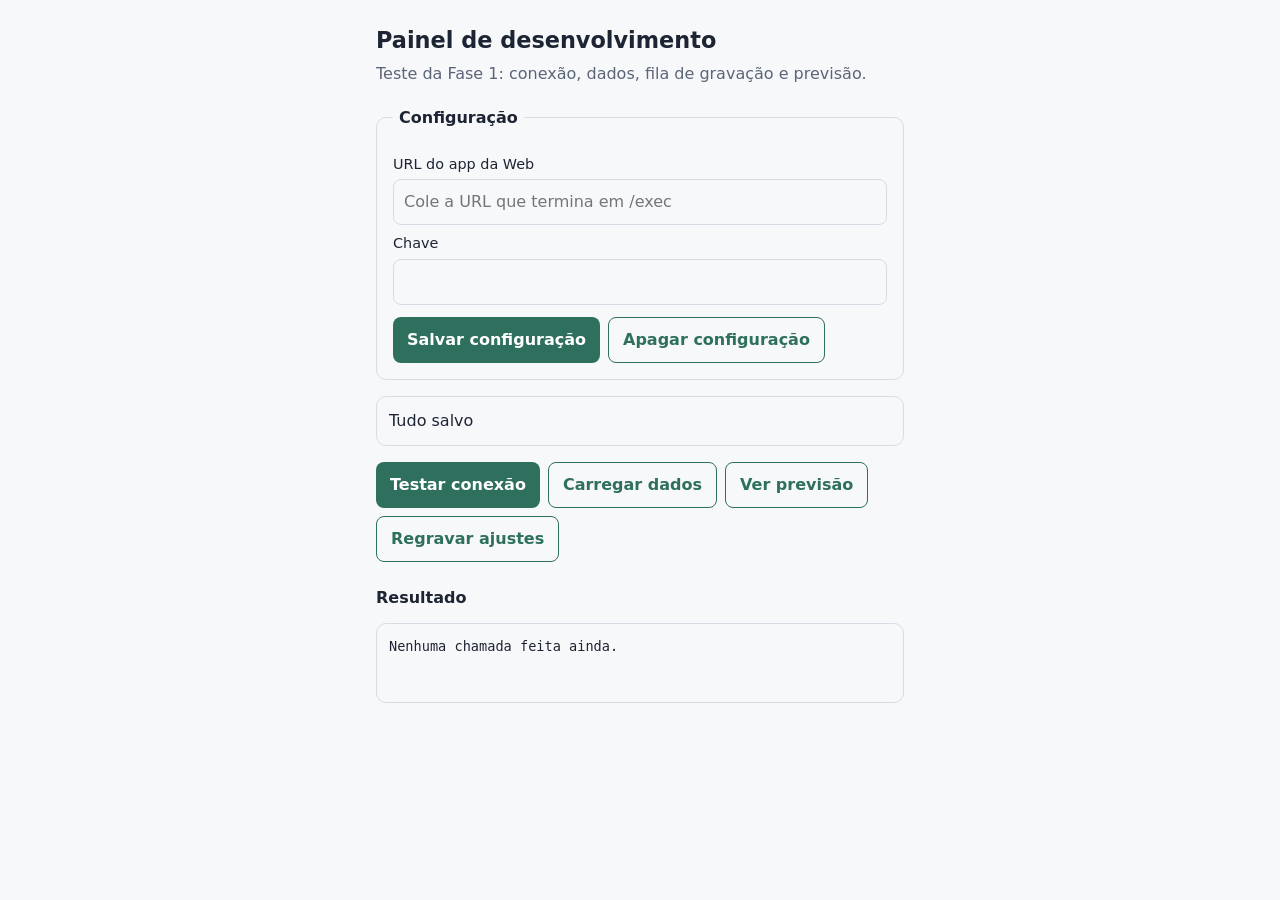
==== dev.html @ a015ca48 "Fase 2 T1: estrutura do app, painel em dev.html e app instalável Co-Authored-By: Claude Opus 5.5 <no" ====
<!DOCTYPE html>
<html lang="pt-BR">
<head>
<meta charset="UTF-8">
<meta name="viewport" content="width=device-width, initial-scale=1">
<title>Contas · painel de desenvolvimento</title>
<link rel="stylesheet" href="styles.css">
</head>
<body>
<main>
  <h1>Painel de desenvolvimento</h1>
  <p>Teste da Fase 1: conexão, dados, fila de gravação e previsão.</p>

  <fieldset>
    <legend>Configuração</legend>
    <label for="url">URL do app da Web</label>
    <input id="url" type="url" placeholder="Cole a URL que termina em /exec">
    <label for="key">Chave</label>
    <input id="key" type="password" autocomplete="off">
    <div class="row">
      <button id="save">Salvar configuração</button>
      <button id="clear" class="ghost">Apagar configuração</button>
    </div>
  </fieldset>

  <section id="queue" class="queue" aria-live="polite">
    <div id="queue-text">Tudo salvo</div>
    <div id="queue-error" class="err" hidden></div>
    <div id="queue-actions" class="row" hidden>
      <button id="retry">Tentar de novo</button>
      <button id="discard" class="ghost">Descartar pendências</button>
    </div>
  </section>

  <div class="row">
    <button id="ping">Testar conexão</button>
    <button id="read" class="ghost">Carregar dados</button>
    <button id="forecast" class="ghost">Ver previsão</button>
    <button id="settings" class="ghost">Regravar ajustes</button>
  </div>
  <div id="test-tools" class="row" hidden>
    <button id="seed" class="ghost">Gerar massa de teste</button>
    <button id="reset" class="ghost danger">Apagar tudo</button>
  </div>

  <h2>Resultado</h2>
  <div id="summary" hidden></div>
  <pre id="out">Nenhuma chamada feita ainda.</pre>
</main>
<script type="module" src="src/dev.js"></script>
</body>
</html>
---- styles.css ----
:root { --bg:#f7f8fa; --fg:#1d2433; --muted:#5b6578; --line:#d7dce5; --accent:#2f6f5e; --err:#b3261e; }
@media (prefers-color-scheme: dark) {
  :root { --bg:#151a22; --fg:#e6e9ef; --muted:#9aa3b5; --line:#2c3443; --accent:#5fb39b; --err:#f2938c; }
}
* { box-sizing: border-box; }
body { margin:0; background:var(--bg); color:var(--fg); font:16px/1.5 system-ui, sans-serif; }
main { max-width:560px; margin:0 auto; padding:24px 16px 48px; }
h1 { font-size:1.4rem; margin:0 0 4px; }
h2 { font-size:1rem; margin:24px 0 8px; }
p { color:var(--muted); margin:0 0 20px; }
fieldset { border:1px solid var(--line); border-radius:10px; padding:16px; margin:0 0 16px; min-width:0; }
legend { padding:0 6px; font-weight:600; }
label { display:block; font-size:.9rem; margin:8px 0 4px; }
input { width:100%; min-height:44px; padding:10px; border:1px solid var(--line); border-radius:8px; background:transparent; color:inherit; font:inherit; }
.row { display:flex; gap:8px; flex-wrap:wrap; margin-top:12px; }
button { min-height:44px; padding:10px 14px; border:0; border-radius:8px; background:var(--accent); color:#fff; font:inherit; font-weight:600; cursor:pointer; }
button.ghost { background:transparent; color:var(--accent); border:1px solid var(--accent); }
button:focus-visible, input:focus-visible { outline:2px solid var(--accent); outline-offset:2px; }
pre { border:1px solid var(--line); border-radius:10px; padding:12px; overflow-x:auto; font-size:.85rem; min-height:80px; white-space:pre-wrap; word-break:break-word; }
.err { color:var(--err); border-color:var(--err); font-weight:600; }
.queue { border:1px solid var(--line); border-radius:10px; padding:12px; margin:0 0 16px; }
.queue .err { margin-top:8px; white-space:pre-wrap; border:0; }
button.danger { color:var(--err); border-color:var(--err); }
button:disabled { opacity:.5; cursor:default; }
#summary { border:1px solid var(--line); border-radius:10px; padding:12px; margin-bottom:12px; }
#summary h3 { font-size:.95rem; margin:0 0 4px; }
#summary .line { display:flex; justify-content:space-between; gap:8px; padding:2px 0; }
#summary .line + h3 { margin-top:12px; }
#summary .neg { color:var(--err); font-weight:600; }
[hidden] { display:none !important; }
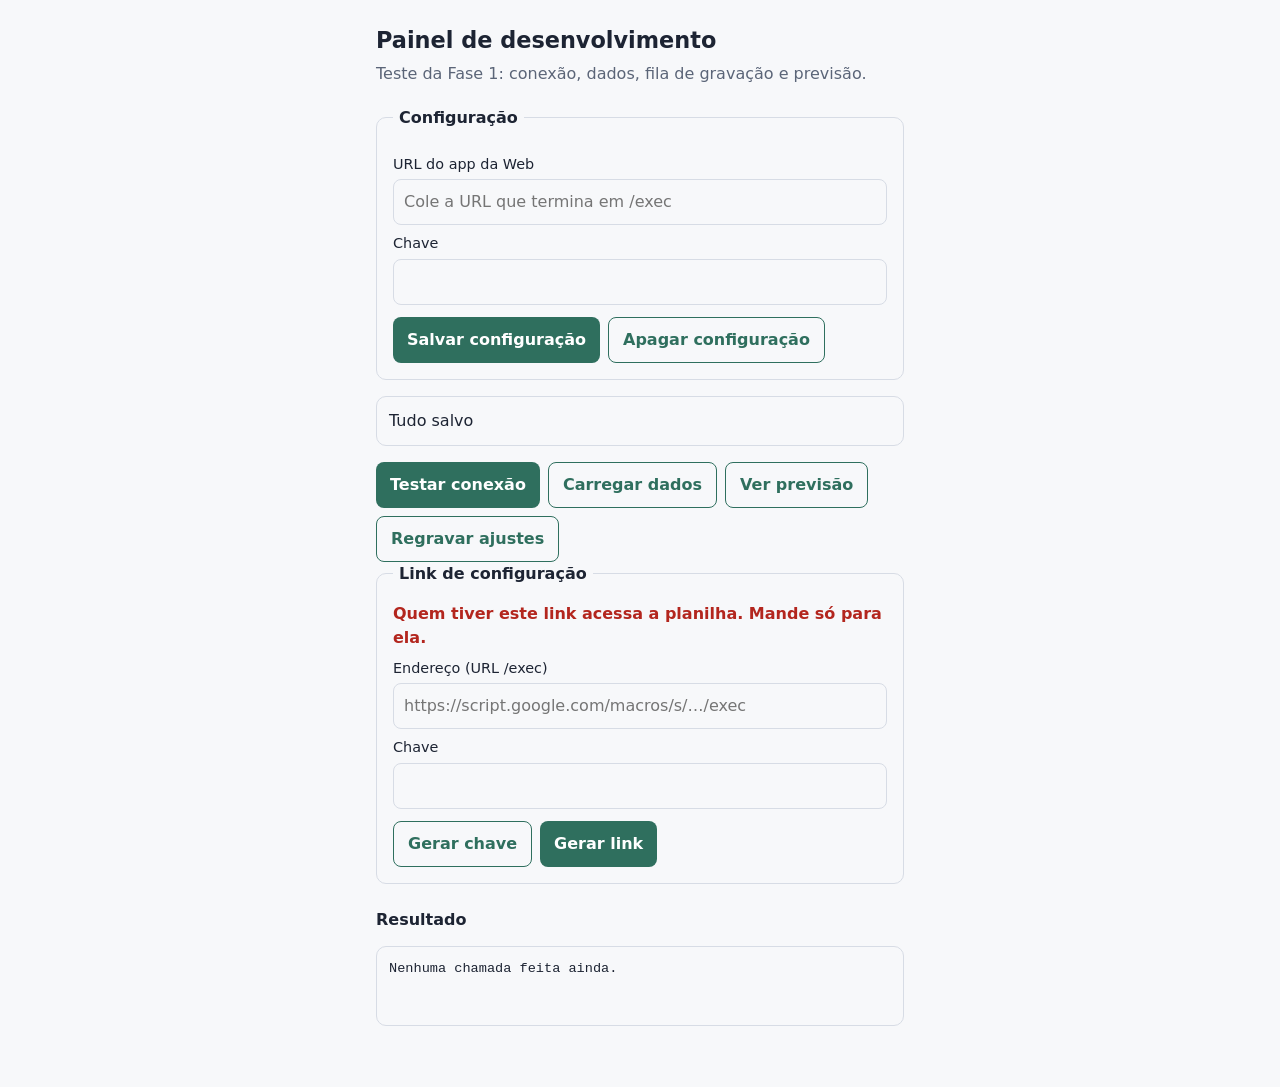
==== commit 86837f60: "Entrega T3: painel gera chave e link de configuração Co-Authored-By: Claude Opus 5.5 <noreply@anthro" ====
--- a/dev.html
+++ b/dev.html
@@ -43,6 +43,28 @@
     <button id="reset" class="ghost danger">Apagar tudo</button>
   </div>
 
+  <fieldset id="cl">
+    <legend>Link de configuração</legend>
+    <p class="warn">Quem tiver este link acessa a planilha. Mande só para ela.</p>
+    <label for="cl-url">Endereço (URL /exec)</label>
+    <input id="cl-url" type="url" autocomplete="off" placeholder="https://script.google.com/macros/s/…/exec">
+    <label for="cl-key">Chave</label>
+    <input id="cl-key" type="text" autocomplete="off" spellcheck="false">
+    <div class="row">
+      <button id="cl-genkey" class="ghost">Gerar chave</button>
+      <button id="cl-genlink">Gerar link</button>
+    </div>
+    <div id="cl-error" class="err" role="alert" hidden></div>
+    <div id="cl-result" hidden>
+      <label for="cl-link">Link</label>
+      <textarea id="cl-link" readonly rows="4"></textarea>
+      <div class="row">
+        <button id="cl-copy">Copiar</button>
+        <span id="cl-copied" aria-live="polite" hidden>Copiado!</span>
+      </div>
+    </div>
+  </fieldset>
+
   <h2>Resultado</h2>
   <div id="summary" hidden></div>
   <pre id="out">Nenhuma chamada feita ainda.</pre>
--- a/styles.css
+++ b/styles.css
@@ -27,4 +27,9 @@
 #summary .line { display:flex; justify-content:space-between; gap:8px; padding:2px 0; }
 #summary .line + h3 { margin-top:12px; }
 #summary .neg { color:var(--err); font-weight:600; }
+textarea { width:100%; min-height:44px; padding:10px; border:1px solid var(--line); border-radius:8px; background:transparent; color:inherit; font:.85rem/1.4 ui-monospace, monospace; word-break:break-all; resize:vertical; }
+textarea:focus-visible { outline:2px solid var(--accent); outline-offset:2px; }
+#cl .warn { color:var(--err); font-weight:600; margin:0 0 8px; }
+#cl-error { margin-top:12px; }
+#cl-copied { align-self:center; color:var(--accent); font-weight:600; }
 [hidden] { display:none !important; }
